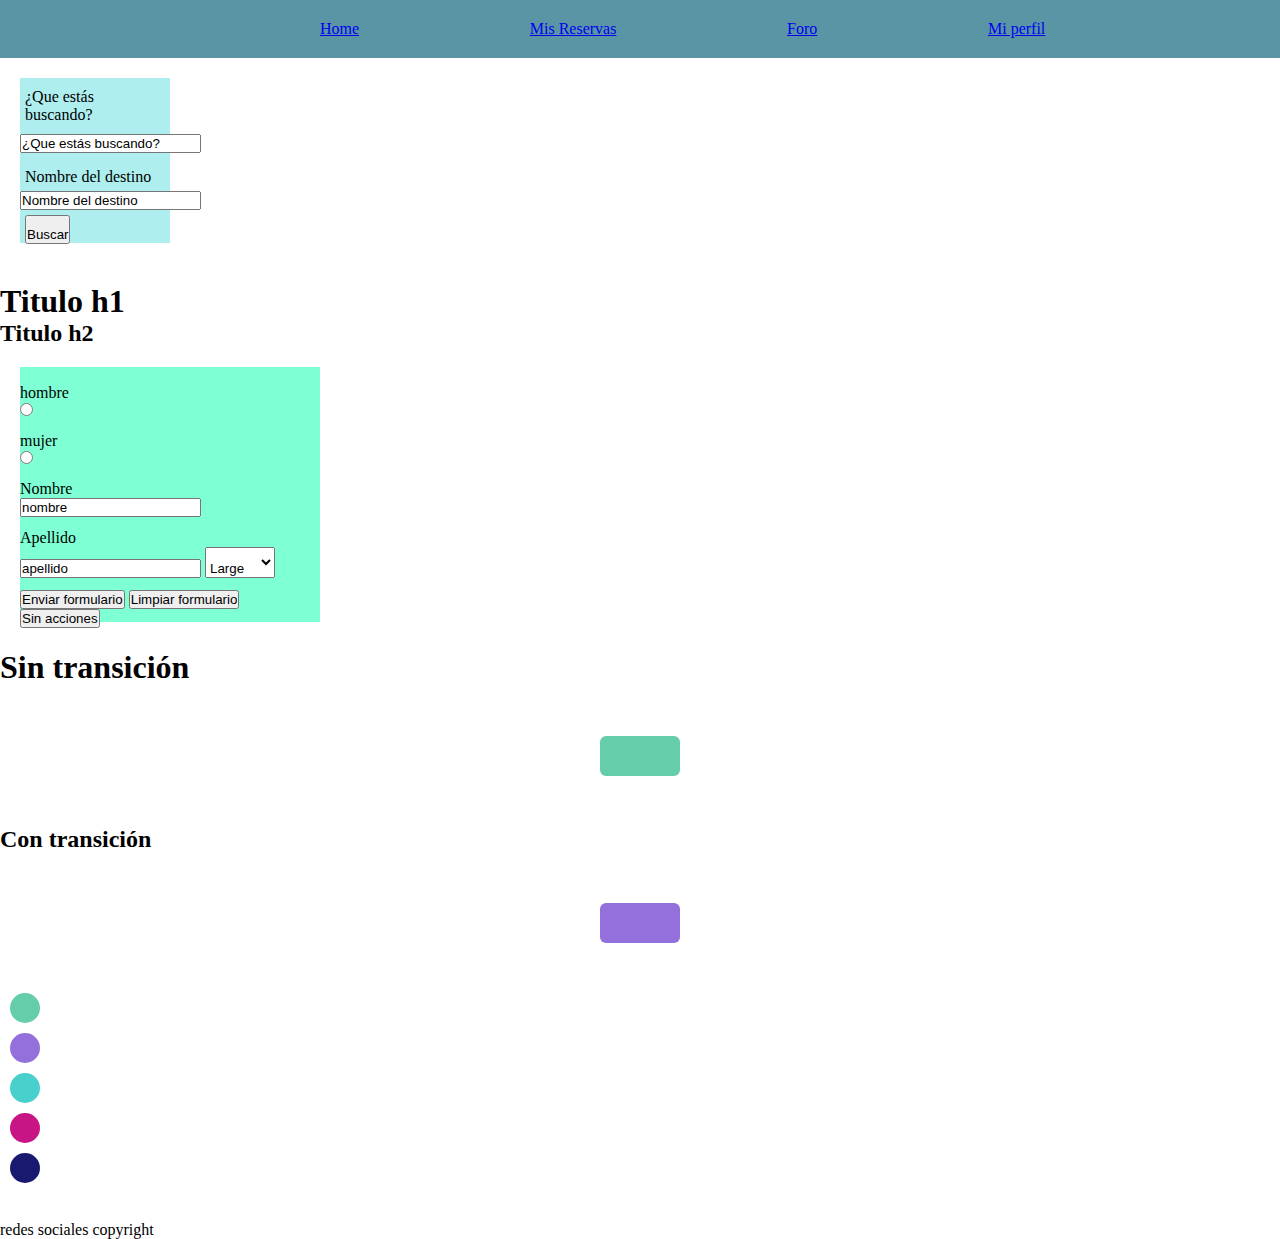
==== index.html @ 43fc89eb "agrego archivos de proyectofinal" ====
<!DOCTYPE html>
<html lang="en">
<head>
    <meta charset="UTF-8">
    <meta http-equiv="X-UA-Compatible" content="IE=edge">
    <meta name="viewport" content="width=device-width, initial-scale=1.0">

    <!-- Tipografias -->
    <link rel="preconnect" href="https://fonts.googleapis.com"> 
    <link rel="preconnect" href="https://fonts.gstatic.com" crossorigin> 
    <link href="https://fonts.googleapis.com/css2?family=Roboto:ital,wght@0,100;0,300;0,400;0,500;0,700;0,900;1,100;1,300;1,400;1,500;1,700;1,900&display=swap" rel="stylesheet">

    <!-- CSS -->
    <link rel="stylesheet" href="styles.css">
    <title>Inicio</title>
    <body>

      <header class="header-container">
        <div class="header">
          <div class="home"></div>
          <a href="index.html">Home</a>
          <div class="mis-reservas"></div>
          <a href="reservas.html">Mis Reservas</a>
          <div class="foro"></div>
          <a href="foro.html">Foro</a>
          <div class="perfil"></div>
          <a href="perfil.html">Mi perfil</a>
        </div>
      </header>
      
      <section id="buscador">
        <div>
          <div class="buscador-uno">¿Que estás buscando?</div>
          <input type="text" value="¿Que estás buscando?">
          <div class="buscador-dos">Nombre del destino</div>
          <input type="text" value="Nombre del destino">
          <button class="boton-buscar">Buscar</button>
        </div>
      </section>
  
      <h1>Titulo h1</h1>
      <h2>Titulo h2</h2>
  
  <form action="" id="formulario">
              <div class="hombre">hombre</div>
              <input type="radio" name="sexo" value="hombre">
              <div class="mujer">mujer</div>
              <input type="radio" name="sexo" value="mujer">
  
              <div class="nombre">Nombre</div>
              <input type="text" value="nombre">
              <div class="apellido">Apellido</div>
              <input type="text" value="apellido">
  
              <select name="talles" class="tallas">
              <option value="L">Large</option>
              <option value="M">Medium</option>
              <option value="S">Small</option>
              </select>
  
              <div class="enviar">
                  <input type="submit" value="Enviar formulario">
                  <input type="reset" value="Limpiar formulario">
                  <input type="button" value="Sin acciones">
              </div>
  </form>

  <!-- Con y sin transición -->
  <section>
    <div>
      <h1>Sin transición</h1>
      <div class="box box-uno"></div>
    </div>
    <div>
      <h2>Con transición</h2>
      <div class="box box-dos"></div>
    </div>
  </section>

  <!-- Circulos -->
  <section class="container-circle">
    <div class="circle1"></div>
    <div class="circle2"></div>
    <div class="circle3"></div>
    <div class="circle4"></div>
    <div class="circle5"></div>
  </section>
  
  <!-- no se como hacer que se vea mas pequeña :c -->
  
        <div class="imagen_1">
          <img src="Laguna amarga.jpg" alt="">
      </div>
  
        <!-- Lo dejare para el copyright y las redes sociales -->
        <footer>redes sociales copyright</footer>
  </body>
  </html>
---- styles.css ----
*{
    margin: 0;
    padding: 0;
}

.header-container {
    color: #fff;
    background-color: #5995a5;
    padding: 20px 0;
    /* Para habilitar los poderes de flexbox / sin esto el navegador ignora al flexbox */
    display: flex;

    /* Alineación horizontal */
    justify-content: center;

    /* Alineación a la izquierda
    justify-content: start;*/
    /* Alineación a la derecha
    justify-content: start;*/
}

.header {
    width: 70%;

    display: flex;
    justify-content: space-around;
}

#buscador {
    background-color: paleturquoise;
    width: 150px; /* ancho */
    height: 140px; /* alto */

    margin-top: 20px;
    margin-left: 20px;
    margin-bottom: 20px;

    padding-top: 5px;
    padding-bottom: 20px;
}

.buscador-uno {
    margin-top: 5px;
    margin-right: 5px;
    margin-left: 5px;
    margin-bottom: 5px;
    padding-bottom: 5px;
}

.buscador-dos {
    margin-top: 5px;
    margin-right: 5px;
    margin-left: 5px;
    margin-bottom: 5px;
    padding-top: 10px;
}

.boton-buscar {
    margin-top: 5px;
    margin-right: 5px;
    margin-left: 5px;
    margin-bottom: 5px;
    padding-top: 10px;
}

h1 {
    padding-top: 20px;
}


.margen {
    padding-top: 12px;
    margin-left: 20px;

    border-top: 10px rebeccapurple;
    border-left: 10px rebeccapurple;
    border-right: 10px rebeccapurple;
    border-bottom: 10px rebeccapurple;
}

#formulario {
    background-color: aquamarine;
    width: 300px; /* ancho */
    height: 250px; /* alto */

    margin-top: 20px;
    margin-right: 7px;
    margin-bottom: 7px;
    margin-left: 20px;

    padding-top: 5px;
}

/* Tarea aplicando grids */

.box {
    border-radius: 6px;
    width:  80px;
    height: 40px;
    margin: 50px auto;
}

.box-uno {
    background-color: mediumaquamarine;
}

.box-dos {
    background-color: mediumpurple;
    /* transition-property
    transition- duration, transition solo se pueden poner los dos juntos */
    transition: all 1.5s;
}

.box:hover {
    transform: scale(4);
}

.container-circle div {
    border-radius: 50px;
    height: 30px;
    width: 30px;
    margin: 10px;
}

.circle1 {
    background-color: mediumaquamarine;
    transition: all 1.5s linear;
}

.circle2 {
    background-color: mediumpurple;
    transition: all 1.5s ease-in;
}

.circle3 {
    background-color: mediumturquoise;
    transition: all 1.5s ease-in-out;
}

.circle4 {
    background-color: mediumvioletred;
    transition: all 1.5s ease-out;
}

.circle5 {
    background-color: midnightblue;
    transition: all 1.5s ease;
}

.container-circle:hover .circle1,
.container-circle:hover .circle2,
.container-circle:hover .circle3,
.container-circle:hover .circle4,
.container-circle:hover .circle5 {
    transform tranlateX(200px)
}

/* Aquí termina la tarea aplicando grids */

.hombre {
    padding-top: 12px;
}

.mujer {
    padding-top: 12px;
}

.nombre {
    padding-top: 12px;
}

.apellido {
    padding-top: 12px;
}

.tallas{
    padding-top: 12px;
}

.enviar {
    padding-top: 12px;
}

.imagen_1 {

}

footer {
    padding-top: 10px;
}
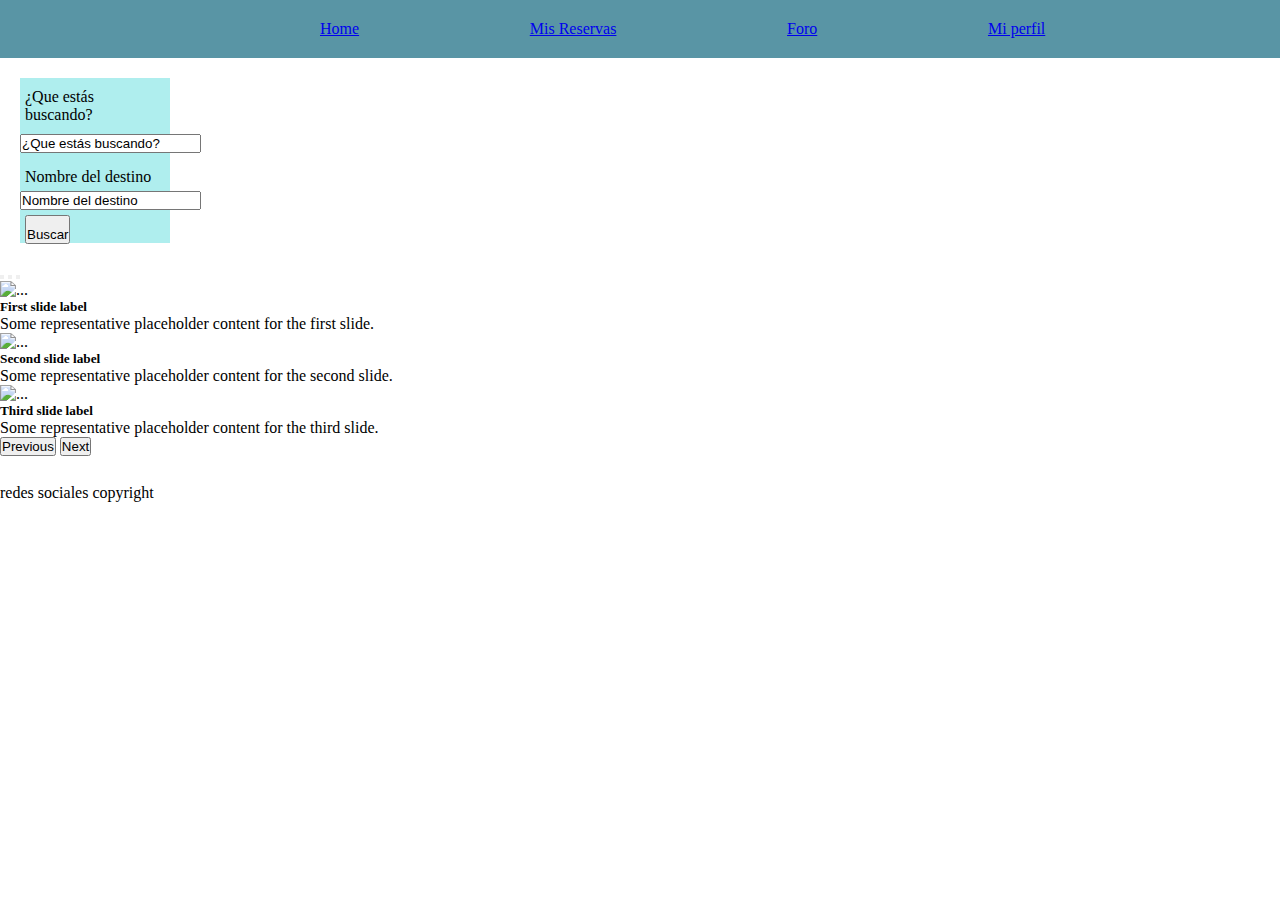
==== commit 940a07f5: "Agrego los cambios de las tareas Maquetando con Bootstrap y Aplicando Bootstrap" ====
--- a/index.html
+++ b/index.html
@@ -9,6 +9,9 @@
     <link rel="preconnect" href="https://fonts.googleapis.com"> 
     <link rel="preconnect" href="https://fonts.gstatic.com" crossorigin> 
     <link href="https://fonts.googleapis.com/css2?family=Roboto:ital,wght@0,100;0,300;0,400;0,500;0,700;0,900;1,100;1,300;1,400;1,500;1,700;1,900&display=swap" rel="stylesheet">
+
+    <!-- Bootsrap -->
+    <link href="https://cdn.jsdelivr.net/npm/bootstrap@5.1.3/dist/css/bootstrap.min.css" rel="stylesheet" integrity="sha384-1BmE4kWBq78iYhFldvKuhfTAU6auU8tT94WrHftjDbrCEXSU1oBoqyl2QvZ6jIW3" crossorigin="anonymous">
 
     <!-- CSS -->
     <link rel="stylesheet" href="styles.css">
@@ -37,54 +40,45 @@
           <button class="boton-buscar">Buscar</button>
         </div>
       </section>
-  
-      <h1>Titulo h1</h1>
-      <h2>Titulo h2</h2>
-  
-  <form action="" id="formulario">
-              <div class="hombre">hombre</div>
-              <input type="radio" name="sexo" value="hombre">
-              <div class="mujer">mujer</div>
-              <input type="radio" name="sexo" value="mujer">
-  
-              <div class="nombre">Nombre</div>
-              <input type="text" value="nombre">
-              <div class="apellido">Apellido</div>
-              <input type="text" value="apellido">
-  
-              <select name="talles" class="tallas">
-              <option value="L">Large</option>
-              <option value="M">Medium</option>
-              <option value="S">Small</option>
-              </select>
-  
-              <div class="enviar">
-                  <input type="submit" value="Enviar formulario">
-                  <input type="reset" value="Limpiar formulario">
-                  <input type="button" value="Sin acciones">
-              </div>
-  </form>
 
-  <!-- Con y sin transición -->
-  <section>
-    <div>
-      <h1>Sin transición</h1>
-      <div class="box box-uno"></div>
-    </div>
-    <div>
-      <h2>Con transición</h2>
-      <div class="box box-dos"></div>
-    </div>
-  </section>
-
-  <!-- Circulos -->
-  <section class="container-circle">
-    <div class="circle1"></div>
-    <div class="circle2"></div>
-    <div class="circle3"></div>
-    <div class="circle4"></div>
-    <div class="circle5"></div>
-  </section>
+      <div id="carouselExampleCaptions" class="carousel slide" data-bs-ride="carousel">
+        <div class="carousel-indicators">
+          <button type="button" data-bs-target="#carouselExampleCaptions" data-bs-slide-to="0" class="active" aria-current="true" aria-label="Slide 1"></button>
+          <button type="button" data-bs-target="#carouselExampleCaptions" data-bs-slide-to="1" aria-label="Slide 2"></button>
+          <button type="button" data-bs-target="#carouselExampleCaptions" data-bs-slide-to="2" aria-label="Slide 3"></button>
+        </div>
+        <div class="carousel-inner">
+          <div class="carousel-item active">
+            <img src="..." class="d-block w-100" alt="...">
+            <div class="carousel-caption d-none d-md-block">
+              <h5>First slide label</h5>
+              <p>Some representative placeholder content for the first slide.</p>
+            </div>
+          </div>
+          <div class="carousel-item">
+            <img src="..." class="d-block w-100" alt="...">
+            <div class="carousel-caption d-none d-md-block">
+              <h5>Second slide label</h5>
+              <p>Some representative placeholder content for the second slide.</p>
+            </div>
+          </div>
+          <div class="carousel-item">
+            <img src="..." class="d-block w-100" alt="...">
+            <div class="carousel-caption d-none d-md-block">
+              <h5>Third slide label</h5>
+              <p>Some representative placeholder content for the third slide.</p>
+            </div>
+          </div>
+        </div>
+        <button class="carousel-control-prev" type="button" data-bs-target="#carouselExampleCaptions" data-bs-slide="prev">
+          <span class="carousel-control-prev-icon" aria-hidden="true"></span>
+          <span class="visually-hidden">Previous</span>
+        </button>
+        <button class="carousel-control-next" type="button" data-bs-target="#carouselExampleCaptions" data-bs-slide="next">
+          <span class="carousel-control-next-icon" aria-hidden="true"></span>
+          <span class="visually-hidden">Next</span>
+        </button>
+      </div>
   
   <!-- no se como hacer que se vea mas pequeña :c -->
   
@@ -94,5 +88,9 @@
   
         <!-- Lo dejare para el copyright y las redes sociales -->
         <footer>redes sociales copyright</footer>
+
+        <!-- Bootstrap JavaScript -->
+        <script src="https://cdn.jsdelivr.net/npm/@popperjs/core@2.10.2/dist/umd/popper.min.js" integrity="sha384-7+zCNj/IqJ95wo16oMtfsKbZ9ccEh31eOz1HGyDuCQ6wgnyJNSYdrPa03rtR1zdB" crossorigin="anonymous"></script>
+        <script src="https://cdn.jsdelivr.net/npm/bootstrap@5.1.3/dist/js/bootstrap.min.js" integrity="sha384-QJHtvGhmr9XOIpI6YVutG+2QOK9T+ZnN4kzFN1RtK3zEFEIsxhlmWl5/YESvpZ13" crossorigin="anonymous"></script>
   </body>
   </html>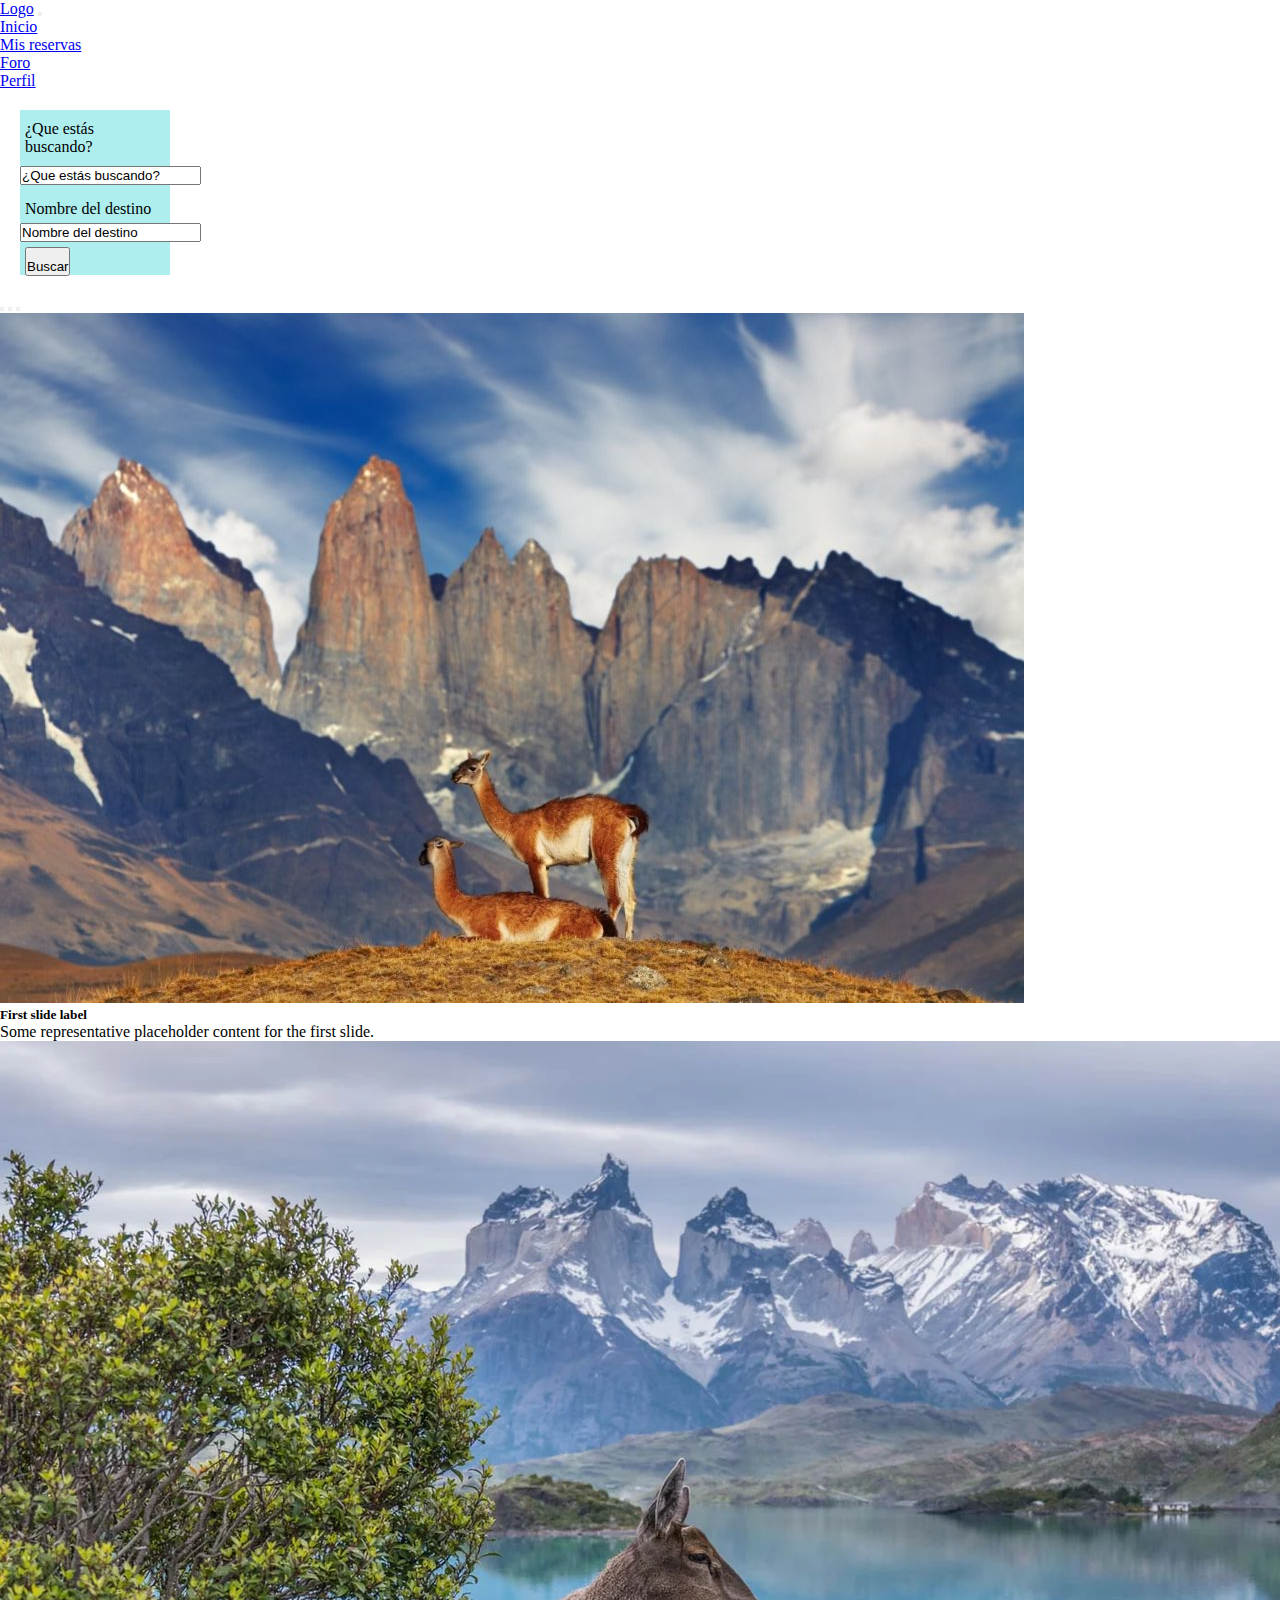
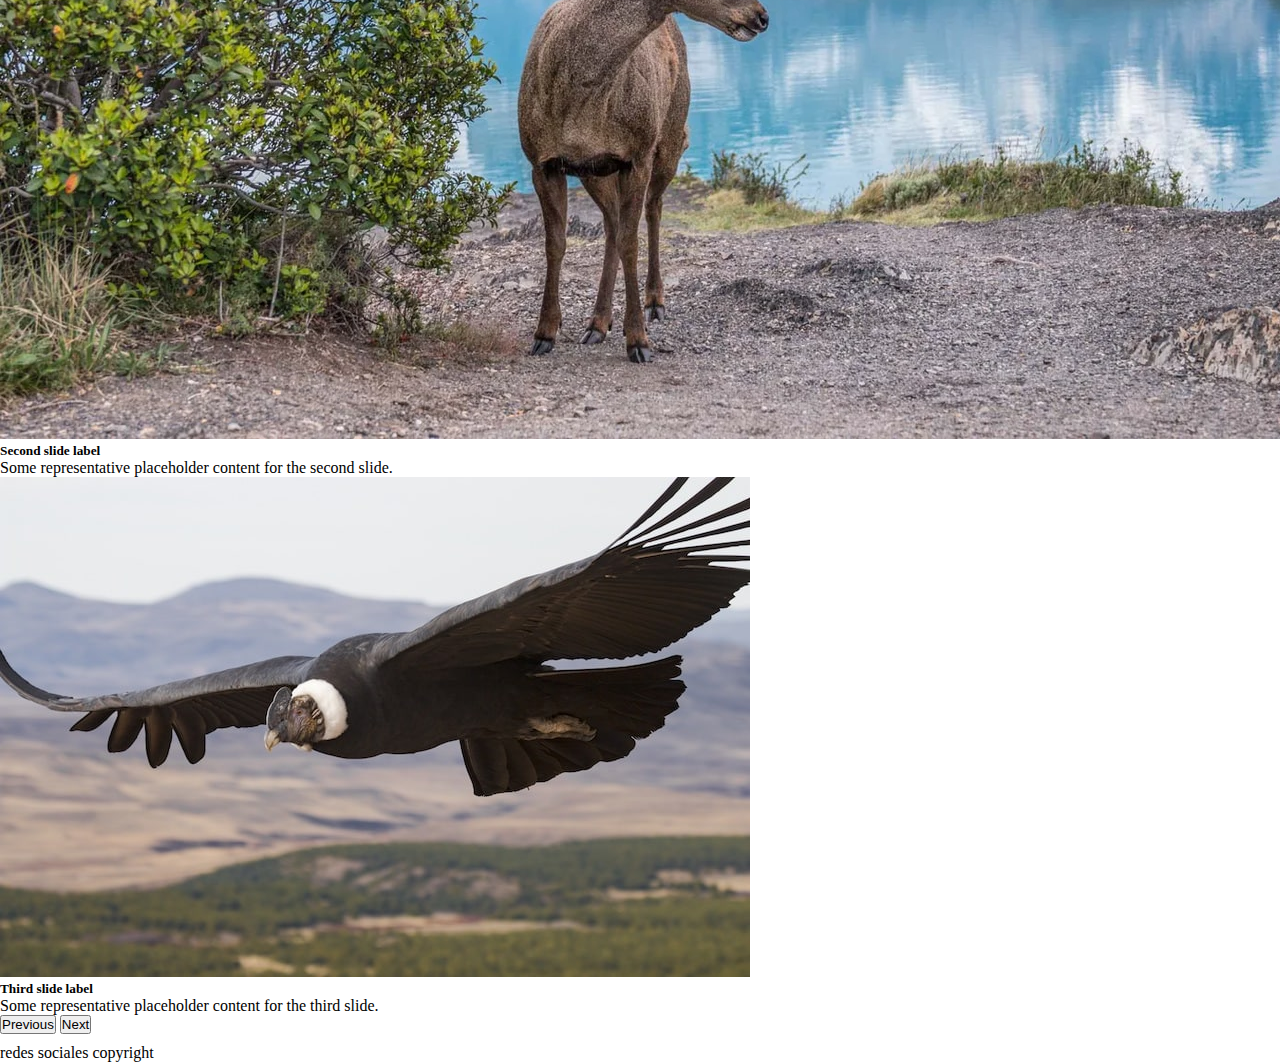
==== commit eb728ea6: "Mas para las tareas de Bootsrap" ====
--- a/index.html
+++ b/index.html
@@ -18,7 +18,8 @@
     <title>Inicio</title>
     <body>
 
-      <header class="header-container">
+      <!-- 
+        <header class="header-container">
         <div class="header">
           <div class="home"></div>
           <a href="index.html">Home</a>
@@ -29,6 +30,34 @@
           <div class="perfil"></div>
           <a href="perfil.html">Mi perfil</a>
         </div>
+      </header>
+      --> <!-- Header anterior -->
+
+      <header> <!-- Header nuevo con bootstrap -->
+        <nav class="navbar navbar-expand-lg navbar-light bg-light">
+          <div class="container-fluid">
+            <a class="navbar-brand" href="index.html">Logo</a>
+            <button class="navbar-toggler" type="button" data-bs-toggle="collapse" data-bs-target="#navbarNav" aria-controls="navbarNav" aria-expanded="false" aria-label="Toggle navigation">
+              <span class="navbar-toggler-icon"></span>
+            </button>
+            <div class="collapse navbar-collapse" id="navbarNav">
+              <ul class="navbar-nav">
+                <li class="nav-item">
+                  <a class="nav-link active" aria-current="page" href="index.html">Inicio</a>
+                </li>
+                <li class="nav-item">
+                  <a class="nav-link" href="reservas.html">Mis reservas</a>
+                </li>
+                <li class="nav-item">
+                  <a class="nav-link" href="foro.html">Foro</a>
+                </li>
+                <li class="nav-item">
+                  <a class="nav-link" href="perfil.html">Perfil</a>
+                </li>
+              </ul>
+            </div>
+          </div>
+        </nav>
       </header>
       
       <section id="buscador">
@@ -49,21 +78,21 @@
         </div>
         <div class="carousel-inner">
           <div class="carousel-item active">
-            <img src="..." class="d-block w-100" alt="...">
+            <img src="13-Puma-Huemul-Condor-Ñandu-Guanaco-Patagonia-Fotografia-Paisaje-Naturaleza-Parque-Safari-Chile-Torres-del-Paine-Viaje-Tour-Paquete-1024x690.jpg" class="d-block w-100" alt="...">
             <div class="carousel-caption d-none d-md-block">
               <h5>First slide label</h5>
               <p>Some representative placeholder content for the first slide.</p>
             </div>
           </div>
           <div class="carousel-item">
-            <img src="..." class="d-block w-100" alt="...">
+            <img src="Huemul.webp" class="d-block w-100" alt="...">
             <div class="carousel-caption d-none d-md-block">
               <h5>Second slide label</h5>
               <p>Some representative placeholder content for the second slide.</p>
             </div>
           </div>
           <div class="carousel-item">
-            <img src="..." class="d-block w-100" alt="...">
+            <img src="Andean-Condor-Flying-6-1.jpg" class="d-block w-100" alt="..."> 
             <div class="carousel-caption d-none d-md-block">
               <h5>Third slide label</h5>
               <p>Some representative placeholder content for the third slide.</p>
@@ -79,13 +108,14 @@
           <span class="visually-hidden">Next</span>
         </button>
       </div>
+
   
-  <!-- no se como hacer que se vea mas pequeña :c -->
-  
-        <div class="imagen_1">
+  <!-- 
+      <div class="imagen_1">
           <img src="Laguna amarga.jpg" alt="">
       </div>
-  
+  -->
+
         <!-- Lo dejare para el copyright y las redes sociales -->
         <footer>redes sociales copyright</footer>
 
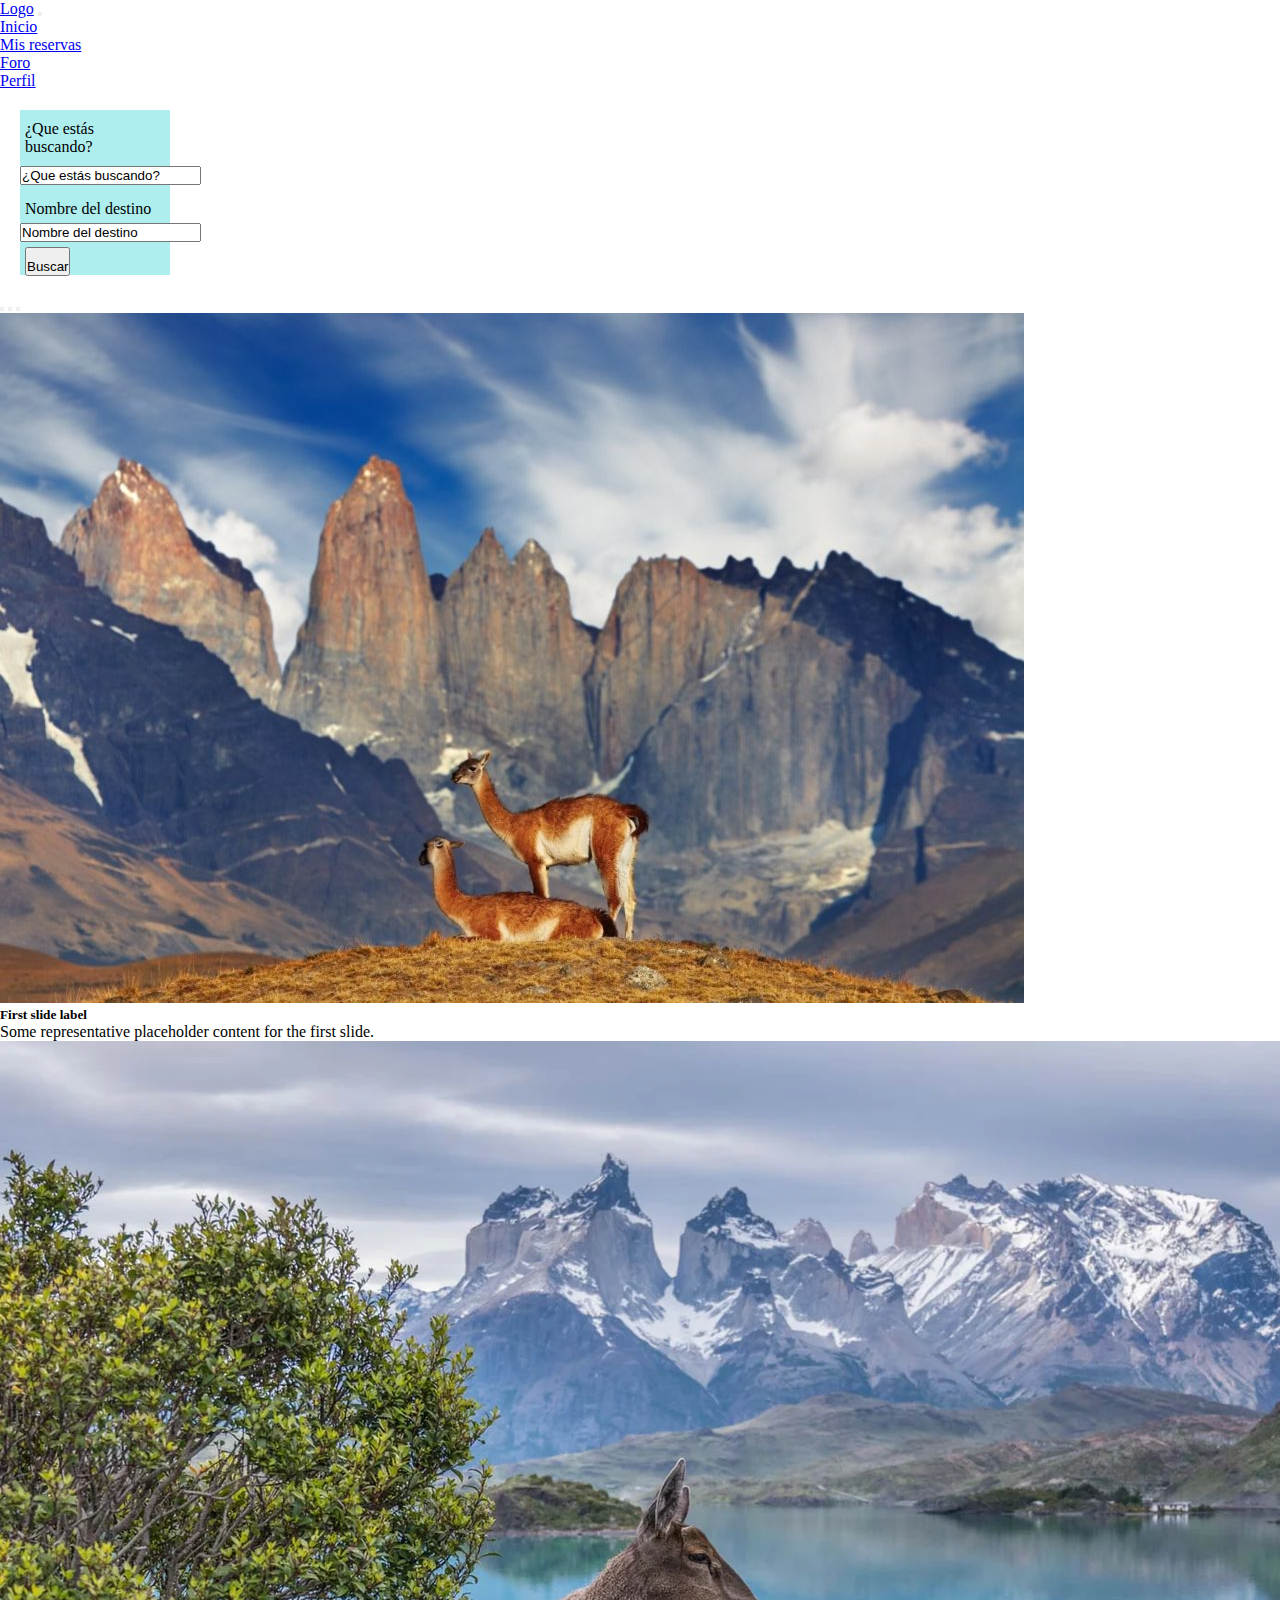
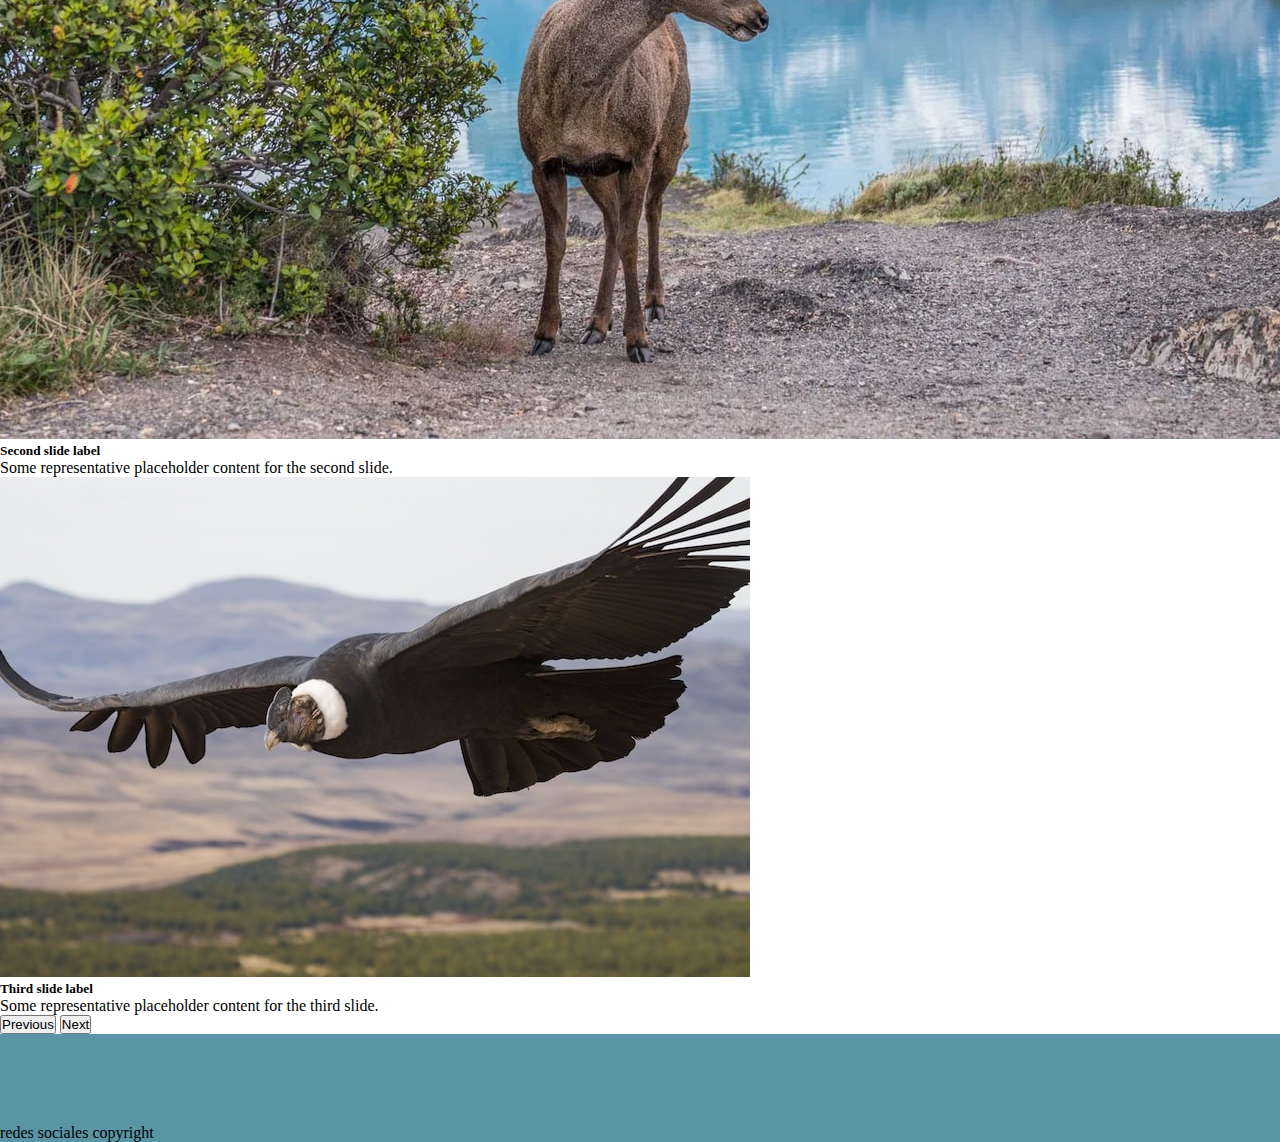
==== commit 8dfdc79a: "Agrego más cambios" ====
--- a/index.html
+++ b/index.html
@@ -17,21 +17,6 @@
     <link rel="stylesheet" href="styles.css">
     <title>Inicio</title>
     <body>
-
-      <!-- 
-        <header class="header-container">
-        <div class="header">
-          <div class="home"></div>
-          <a href="index.html">Home</a>
-          <div class="mis-reservas"></div>
-          <a href="reservas.html">Mis Reservas</a>
-          <div class="foro"></div>
-          <a href="foro.html">Foro</a>
-          <div class="perfil"></div>
-          <a href="perfil.html">Mi perfil</a>
-        </div>
-      </header>
-      --> <!-- Header anterior -->
 
       <header> <!-- Header nuevo con bootstrap -->
         <nav class="navbar navbar-expand-lg navbar-light bg-light">
@@ -122,5 +107,6 @@
         <!-- Bootstrap JavaScript -->
         <script src="https://cdn.jsdelivr.net/npm/@popperjs/core@2.10.2/dist/umd/popper.min.js" integrity="sha384-7+zCNj/IqJ95wo16oMtfsKbZ9ccEh31eOz1HGyDuCQ6wgnyJNSYdrPa03rtR1zdB" crossorigin="anonymous"></script>
         <script src="https://cdn.jsdelivr.net/npm/bootstrap@5.1.3/dist/js/bootstrap.min.js" integrity="sha384-QJHtvGhmr9XOIpI6YVutG+2QOK9T+ZnN4kzFN1RtK3zEFEIsxhlmWl5/YESvpZ13" crossorigin="anonymous"></script>
+
   </body>
   </html>--- a/styles.css
+++ b/styles.css
@@ -186,5 +186,6 @@
 }
 
 footer {
-    padding-top: 10px;
+    padding-top: 90px;
+    background-color: #5995a5;
 }